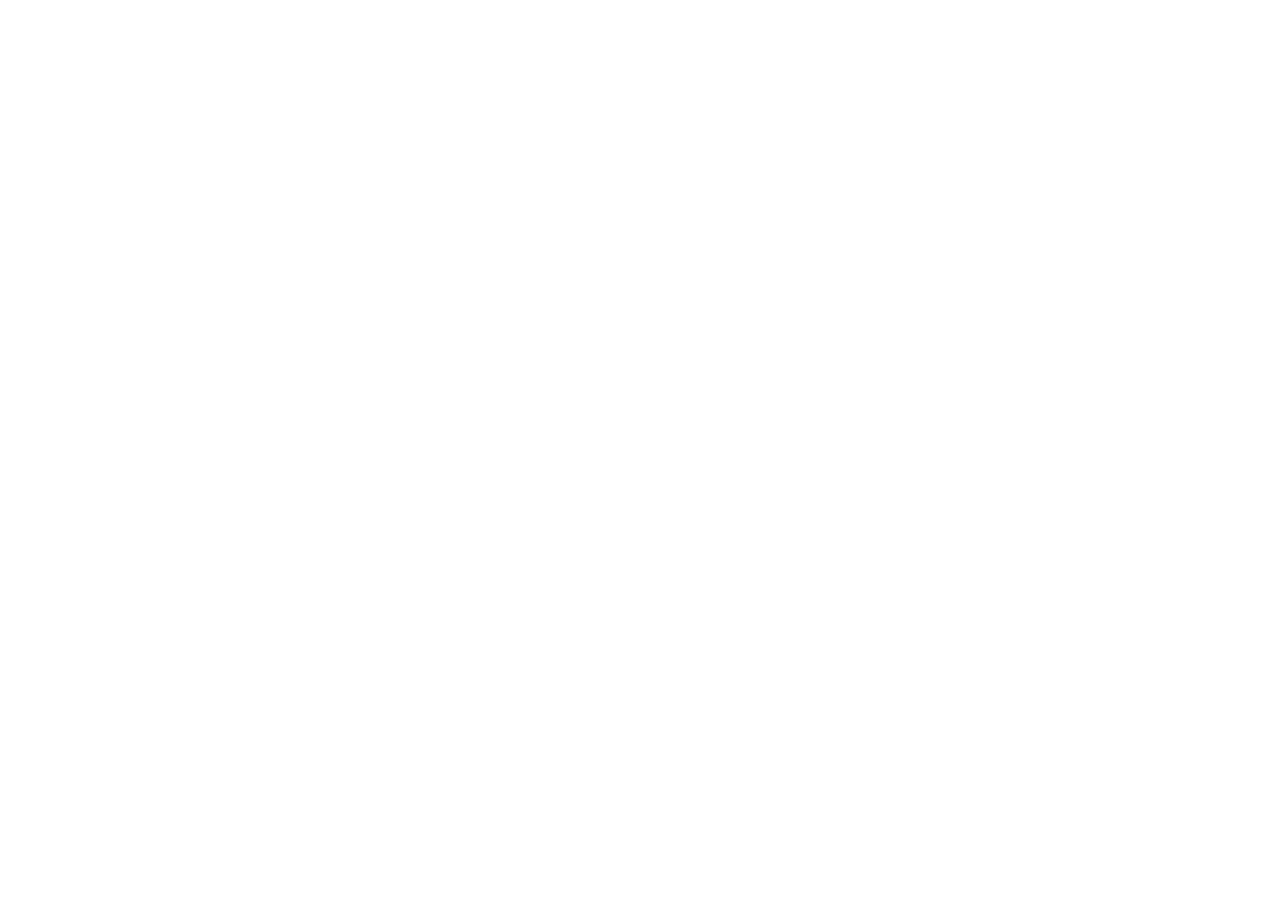
==== index.html @ 2bad447f "atualizando" ====
<!DOCTYPE html>
<html lang="pt-br">
<head>
    <meta charset="UTF-8">
    <meta name="viewport" content="width=device-width, initial-scale=1.0">
    <title>Projetos redes sociais</title>
    <link rel="shortcut icon" href="favicon.ico" type="image/x-icon">
</head>
<body>
    
</body>
</html>
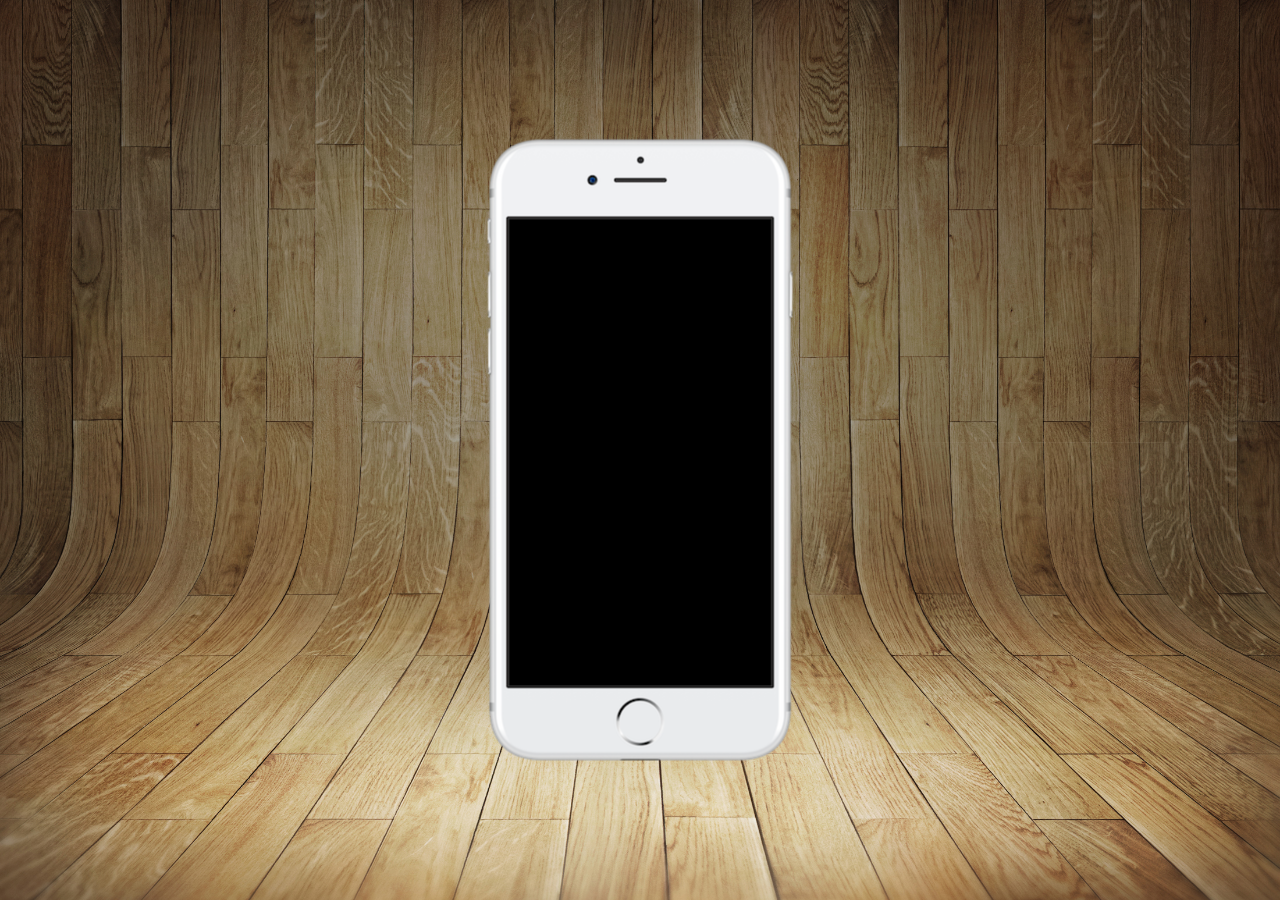
==== commit 8455ba0d: "desafio das redes sociais" ====
--- a/index.html
+++ b/index.html
@@ -5,8 +5,17 @@
     <meta name="viewport" content="width=device-width, initial-scale=1.0">
     <title>Projetos redes sociais</title>
     <link rel="shortcut icon" href="favicon.ico" type="image/x-icon">
+    <link rel="stylesheet" href="estilos/style.css">
 </head>
 <body>
-    
+    <main>
+        <section id="telefone">
+            
+        </section>
+
+        <section id="redes-sociais">
+
+        </section>
+    </main>
 </body>
 </html>--- a/estilos/style.css
+++ b/estilos/style.css
@@ -0,0 +1,33 @@
+@charset "UTF-8";
+
+*{
+    margin: 0px;
+    padding: 0px;
+}
+
+html, body{
+    height: 100vh;
+    width: 100vw;
+}
+
+body{
+    background: url(../imagens/fundo-madeira.jpg) no-repeat top center;
+    background-size: cover;
+    background-attachment: fixed;
+}
+
+main{
+    height: 100vh;
+    position: relative;
+}
+
+section#telefone{
+    position: absolute;
+    top: 50%;
+    left: 50%;
+    transform: translate(-50%, -50%);
+    height: 627px; /* Altura */
+    width: 311px; /* Largura*/
+    background-color: black;
+    background: url(../imagens/frame-iphone.png) no-repeat; /* o comando ../ serve para voltar a pasta */
+}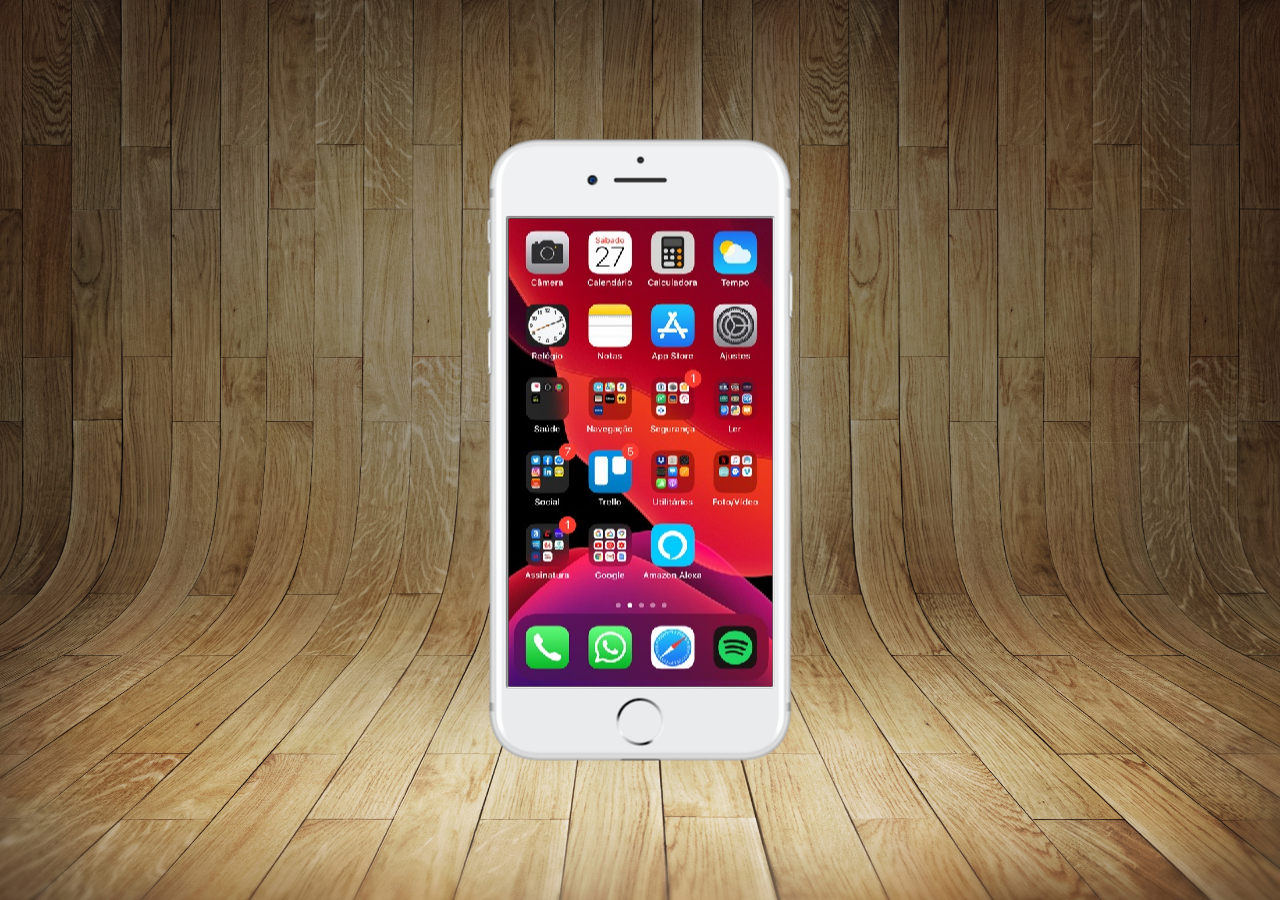
==== commit f5ce1e7e: "crianda a tela home" ====
--- a/index.html
+++ b/index.html
@@ -10,7 +10,7 @@
 <body>
     <main>
         <section id="telefone">
-            
+            <iframe src="home.html" name="tela" id="tela"></iframe>
         </section>
 
         <section id="redes-sociais">
--- a/estilos/style.css
+++ b/estilos/style.css
@@ -30,4 +30,13 @@
     width: 311px; /* Largura*/
     background-color: black;
     background: url(../imagens/frame-iphone.png) no-repeat; /* o comando ../ serve para voltar a pasta */
+}
+
+iframe#tela{
+    position: relative;
+    top: 80px;
+    left: 22px;
+    width: 264px;
+    height: 468px;
+    background-size: cover;
 }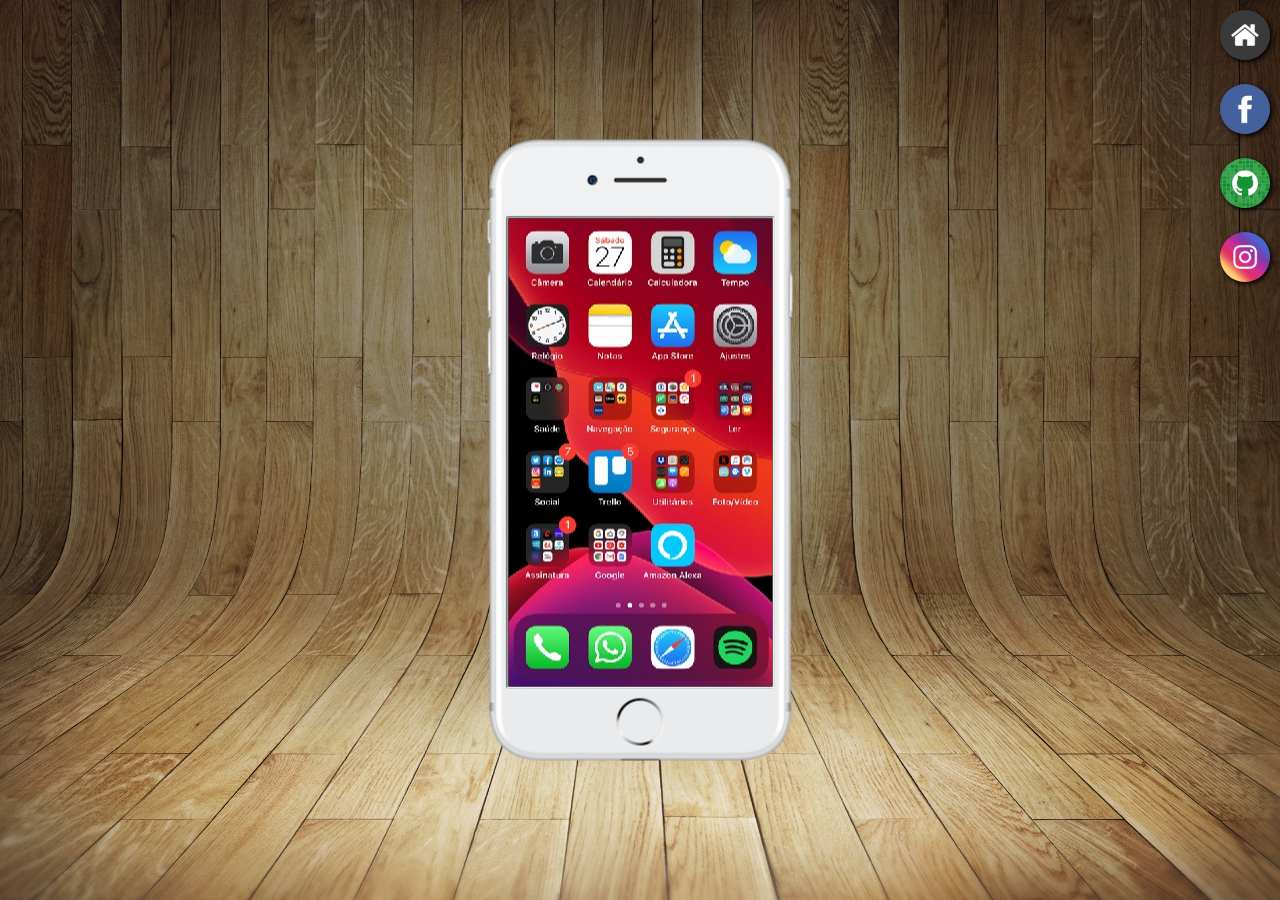
==== commit 694c555e: "colocando os icones" ====
--- a/index.html
+++ b/index.html
@@ -14,7 +14,10 @@
         </section>
 
         <section id="redes-sociais">
-
+            <a href="#" target="tela"><img src="imagens/logo-home.jpg" alt="home"></a><br>
+            <a href="#" target="tela"><img src="imagens/logo-facebook.jpg" alt="fb"></a><br>
+            <a href="https://github.com/Leoncgomes" target="tela"><img src="imagens/logo-github.jpg" alt="gh"></a><br>
+            <a href="#" target="tela"><img src="imagens/logo-instagram.jpg" alt="insta"></a>
         </section>
     </main>
 </body>
--- a/estilos/style.css
+++ b/estilos/style.css
@@ -39,4 +39,23 @@
     width: 264px;
     height: 468px;
     background-size: cover;
+}
+
+section#redes-sociais{
+    text-align: right;
+}
+
+section#redes-sociais img{
+    width: 50px;
+    margin: 10px;
+    border-radius: 50%;
+    box-shadow: 2px 2px 5px black;
+    box-sizing: border-box; /* Faz a borda fazer parde da caixa */
+}
+
+section#redes-sociais img:hover{
+    border: 2px solid rgba(255, 255, 255, 0.61);
+    transform: translate(-5px, -5px); /* Faz o icone mudar de posição fazendo efeito de flutuar */
+    box-shadow: 7px 7px 15px black; /* Aumenta a sombra para melhorar o efeito de flutuar acima */
+    transition: transform 0.3s, border 0.3s;
 }